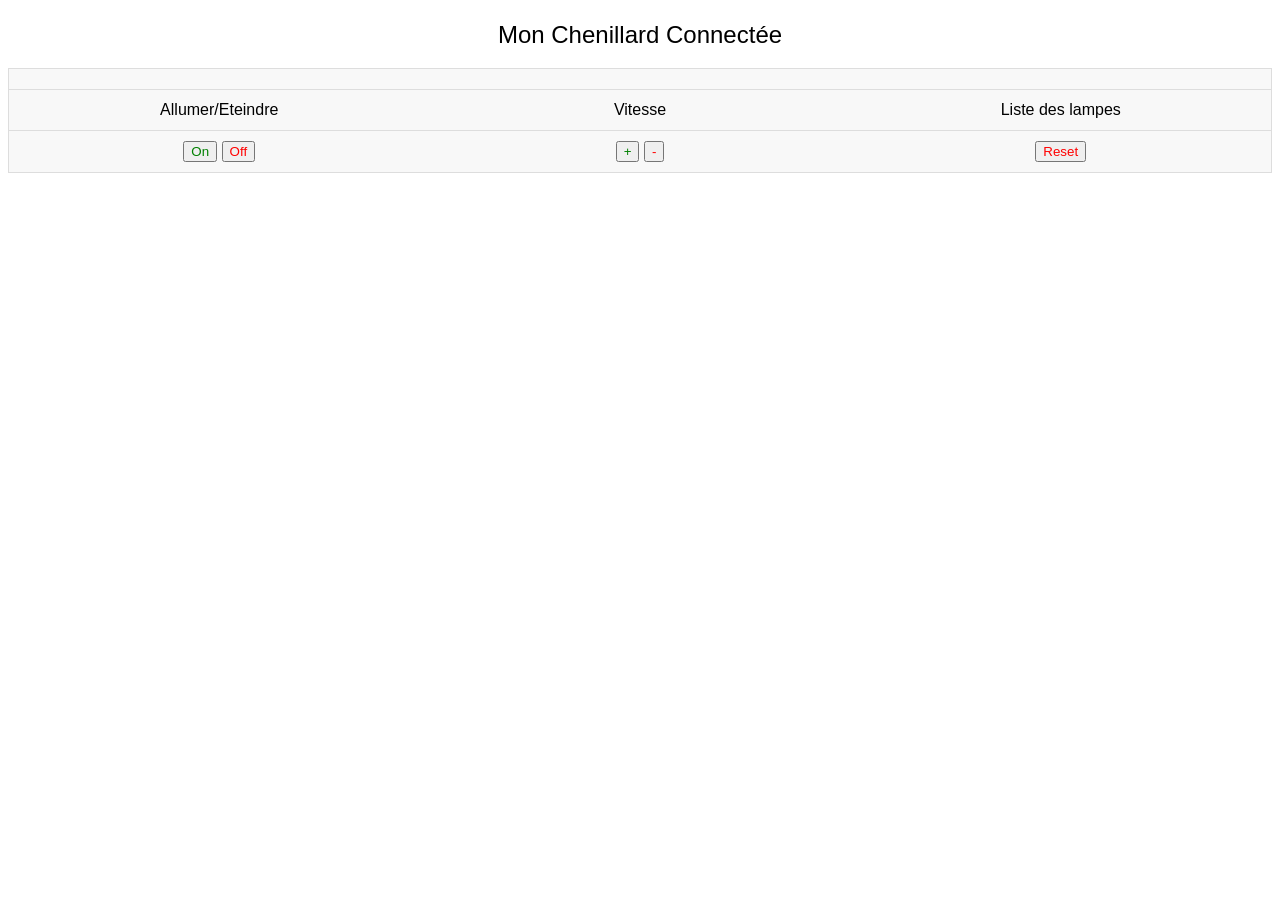
==== rest/page.HTML @ 2f8f1f08 "mix" ====
<!-- index.html -->
    <!DOCTYPE html>
    <html lang="en">
    <head>
      <link type="text/css" rel="stylesheet" href="./thecss.css" />
      <title>Chenillard</title>
    </head>
    <body>

      <table>
      <caption>Mon Chenillard Connect&eacute;e</caption>
      <thead>
        <tr>
       
        </tr>
      </thead>
      <tbody>
        <tr>
          
          <td data-label="Due Date"></td>
          <td data-label="Amount"></td>
          <td data-label="Account"></td>
        </tr>
        <tr>
          
          <td data-label="Due Date">Allumer/Eteindre</td>
          <td data-label="Amount">Vitesse</td>
          <td data-label="Account">Liste des lampes</td>
        </tr>
         <tr>
          
          <td data-label="Due Date">
            <input type="button" id="On-lampe" onclick="allumer()" style="color: green;"value="On" />
            <input type="button" id="Off-site" onclick="eteindre()" style="color: red;" value="Off" />
          </td>
          <td data-label="Amount">
            <input type="button" id="More-light" onclick="moreLight()" style="color: green;"value="+" />
            <input type="button" id="Less-light" onclick="lessLight()" style="color: red;" value="-" />
          </td>
          <td scope="row" data-label="Account">
          <input type="button" id="Reset" onclick="" style="color: red;" value="Reset" />
          </td>

        </tr>
     
      </tbody>
    </table>
    </body>
    </html>
---- rest/thecss.css ----
body {
  font-family: "Open Sans", sans-serif;
  line-height: 1.25;
}

table {
  border: 1px solid #ccc;
  border-collapse: collapse;
  margin: 0;
  padding: 0;
  width: 100%;
  table-layout: fixed;
}

table caption {
  font-size: 1.5em;
  margin: .5em 0 .75em;
}

table tr {
  background-color: #f8f8f8;
  border: 1px solid #ddd;
  padding: .35em;
}

table th,
table td {
  padding: .625em;
  text-align: center;
}

table th {
  font-size: .85em;
  letter-spacing: .1em;
  text-transform: uppercase;
}

@media screen and (max-width: 600px) {
  table {
    border: 0;
  }

  table caption {
    font-size: 1.3em;
  }

  table thead {
    border: none;
    clip: rect(0 0 0 0);
    height: 1px;
    margin: -1px;
    overflow: hidden;
    padding: 0;
    position: absolute;
    width: 1px;
  }

  table tr {
    border-bottom: 3px solid #ddd;
    display: block;
    margin-bottom: .625em;
  }

  table td {
    border-bottom: 1px solid #ddd;
    display: block;
    font-size: .8em;
    text-align: right;
  }

  table td::before {
    /*
    * aria-label has no advantage, it won't be read inside a table
    content: attr(aria-label);
    */
    content: attr(data-label);
    float: left;
    font-weight: bold;
    text-transform: uppercase;
  }

  table td:last-child {
    border-bottom: 0;
  }
}
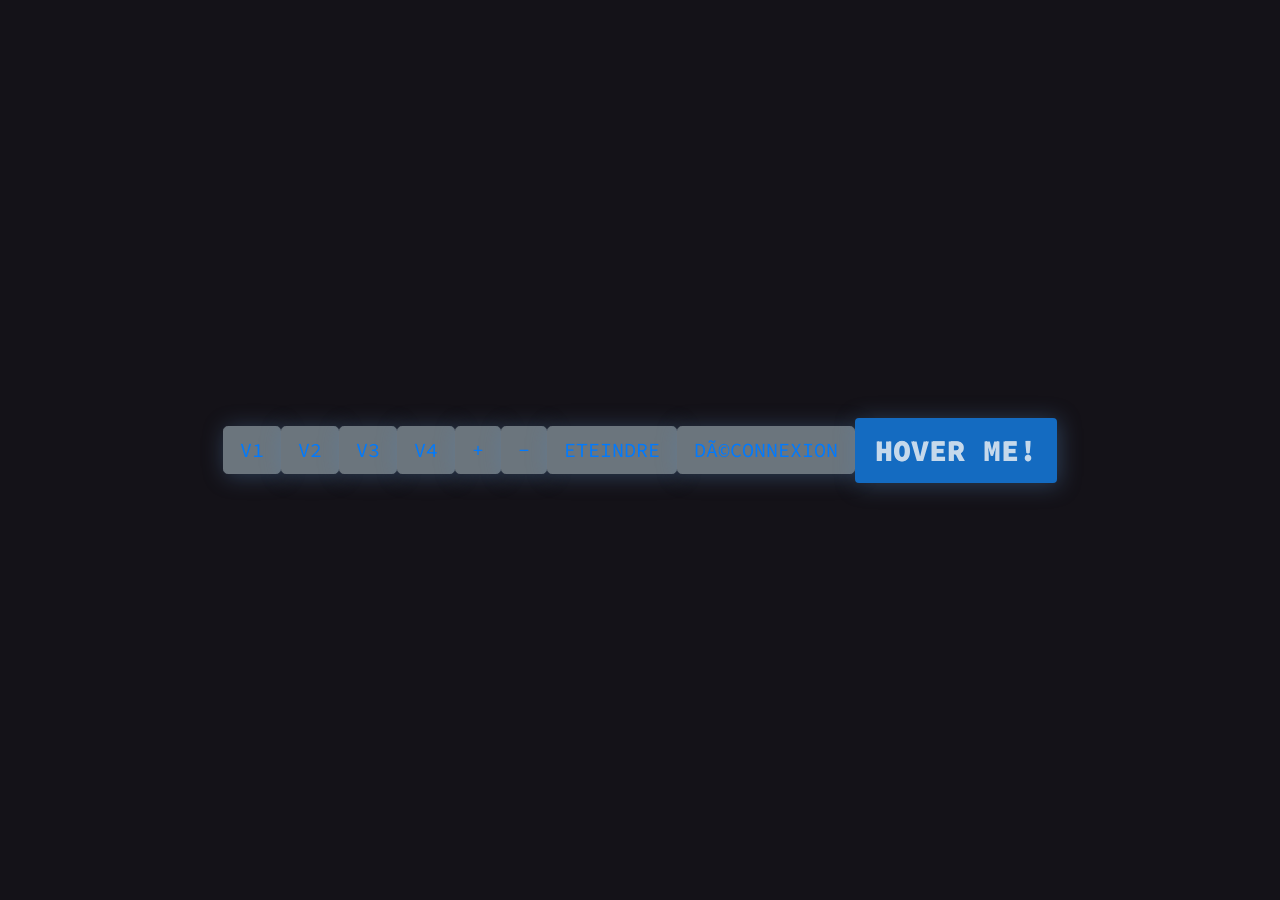
==== commit a344c18f: "add page.html buttons" ====
--- a/rest/page.HTML
+++ b/rest/page.HTML
@@ -1,49 +1,28 @@
-    <!-- index.html -->
-    <!DOCTYPE html>
-    <html lang="en">
-    <head>
-      <link type="text/css" rel="stylesheet" href="./thecss.css" />
-      <title>Chenillard</title>
-    </head>
-    <body>
+<!DOCTYPE html>
+<html>
+<head>
+	<title></title>
+	<link rel="stylesheet" href="https://stackpath.bootstrapcdn.com/bootstrap/4.4.1/css/bootstrap.min.css" integrity="sha384-Vkoo8x4CGsO3+Hhxv8T/Q5PaXtkKtu6ug5TOeNV6gBiFeWPGFN9MuhOf23Q9Ifjh" crossorigin="anonymous">
+	<link rel="stylesheet" href="https://fonts.googleapis.com/css?family=Source+Code+Pro:200,900" >
+	<link rel="stylesheet" href="./style.css" >
 
-      <table>
-      <caption>Mon Chenillard Connect&eacute;e</caption>
-      <thead>
-        <tr>
-       
-        </tr>
-      </thead>
-      <tbody>
-        <tr>
-          
-          <td data-label="Due Date"></td>
-          <td data-label="Amount"></td>
-          <td data-label="Account"></td>
-        </tr>
-        <tr>
-          
-          <td data-label="Due Date">Allumer/Eteindre</td>
-          <td data-label="Amount">Vitesse</td>
-          <td data-label="Account">Liste des lampes</td>
-        </tr>
-         <tr>
-          
-          <td data-label="Due Date">
-            <input type="button" id="On-lampe" onclick="allumer()" style="color: green;"value="On" />
-            <input type="button" id="Off-site" onclick="eteindre()" style="color: red;" value="Off" />
-          </td>
-          <td data-label="Amount">
-            <input type="button" id="More-light" onclick="moreLight()" style="color: green;"value="+" />
-            <input type="button" id="Less-light" onclick="lessLight()" style="color: red;" value="-" />
-          </td>
-          <td scope="row" data-label="Account">
-          <input type="button" id="Reset" onclick="" style="color: red;" value="Reset" />
-          </td>
+</head>
+<body>
+<button type="button" class="btn btn-secondary btn-lg"> <a href="http://localhost:8080/chenillard/chenillardv1"> v1 </a></button>
+<button type="button" class="btn btn-secondary btn-lg"> <a href="http://localhost:8080/chenillard/chenillardv2"> v2 </a></button>
+<button type="button" class="btn btn-secondary btn-lg"> <a href="http://localhost:8080/chenillard/chenillardv3"> v3 </a></button>
+<button type="button" class="btn btn-secondary btn-lg"> <a href="http://localhost:8080/chenillard/chenillardv4"> v4 </a></button>
+<br></br>
+<button type="button" class="btn btn-secondary btn-lg"> <a href="http://localhost:8080/chenillard//vitesseUP"> + </a></button>
+<button type="button" class="btn btn-secondary btn-lg"> <a href="http://localhost:8080/chenillard//vitesseDOWN"> - </a></button>
+<button type="button" class="btn btn-secondary btn-lg"> <a href="http://localhost:8080/chenillard/eteindre"> eteindre </a></button>
+<button type="button" class="btn btn-secondary btn-lg"> <a href="http://localhost:8080/chenillard/logOut"> Déconnexion </a></button>
+<br></br>
 
-        </tr>
-     
-      </tbody>
-    </table>
-    </body>
-    </html>
+<button style="--content: 'Hover me!';">
+  <div class="left"></div>
+    Hover me!
+  <div class="right"></div>
+</button>
+</body>
+</html>
--- a/rest/style.css
+++ b/rest/style.css
@@ -0,0 +1,122 @@
+@import url('https://fonts.googleapis.com/css?family=Source+Code+Pro:200,900');
+
+:root {
+  --text-color: hsla(210, 50%, 85%, 1);
+  --shadow-color: hsla(210, 40%, 52%, .4);
+  --btn-color: hsl(210, 80%, 42%);
+  --bg-color: #141218;
+}
+
+* {
+  box-sizing: border-box;
+}
+
+html, body {
+  width: 100%;
+  height: 100%;
+  display: flex;
+  align-items: center;
+  justify-content: center;
+  background-color: var(--bg-color);
+}
+
+button {
+  position:relative;
+  padding: 10px 20px;  
+  border: none;
+  background: none;
+  cursor: pointer;
+  
+  font-family: "Source Code Pro";
+  font-weight: 900;
+  text-transform: uppercase;
+  font-size: 30px;  
+  color: var(--text-color);
+  
+  background-color: var(--btn-color);
+  box-shadow: var(--shadow-color) 2px 2px 22px;
+  border-radius: 4px; 
+  z-index: 0;  
+  overflow: hidden;   
+}
+
+button:focus {
+  outline-color: transparent;
+  box-shadow: var(--btn-color) 2px 2px 22px;
+}
+
+.right::after, button::after {
+  content: var(--content);
+  display: block;
+  position: absolute;
+  white-space: nowrap;
+  padding: 40px 40px;
+  pointer-events:none;
+}
+
+button::after{
+  font-weight: 200;
+  top: -30px;
+  left: -20px;
+} 
+
+.right, .left {
+  position: absolute;
+  width: 100%;
+  height: 100%;
+  top: 0;
+}
+.right {
+  left: 66%;
+}
+.left {
+  right: 66%;
+}
+.right::after {
+  top: -30px;
+  left: calc(-66% - 20px);
+  
+  background-color: var(--bg-color);
+  color:transparent;
+  transition: transform .4s ease-out;
+  transform: translate(0, -90%) rotate(0deg)
+}
+
+button:hover .right::after {
+  transform: translate(0, -47%) rotate(0deg)
+}
+
+button .right:hover::after {
+  transform: translate(0, -50%) rotate(-7deg)
+}
+
+button .left:hover ~ .right::after {
+  transform: translate(0, -50%) rotate(7deg)
+}
+
+/* bubbles */
+button::before {
+  content: '';
+  pointer-events: none;
+  opacity: .6;
+  background:
+    radial-gradient(circle at 20% 35%,  transparent 0,  transparent 2px, var(--text-color) 3px, var(--text-color) 4px, transparent 4px),
+    radial-gradient(circle at 75% 44%, transparent 0,  transparent 2px, var(--text-color) 3px, var(--text-color) 4px, transparent 4px),
+    radial-gradient(circle at 46% 52%, transparent 0, transparent 4px, var(--text-color) 5px, var(--text-color) 6px, transparent 6px);
+
+  width: 100%;
+  height: 300%;
+  top: 0;
+  left: 0;
+  position: absolute;
+  animation: bubbles 5s linear infinite both;
+}
+
+@keyframes bubbles {
+  from {
+    transform: translate();
+  }
+  to {
+    transform: translate(0, -66.666%);
+  }
+}
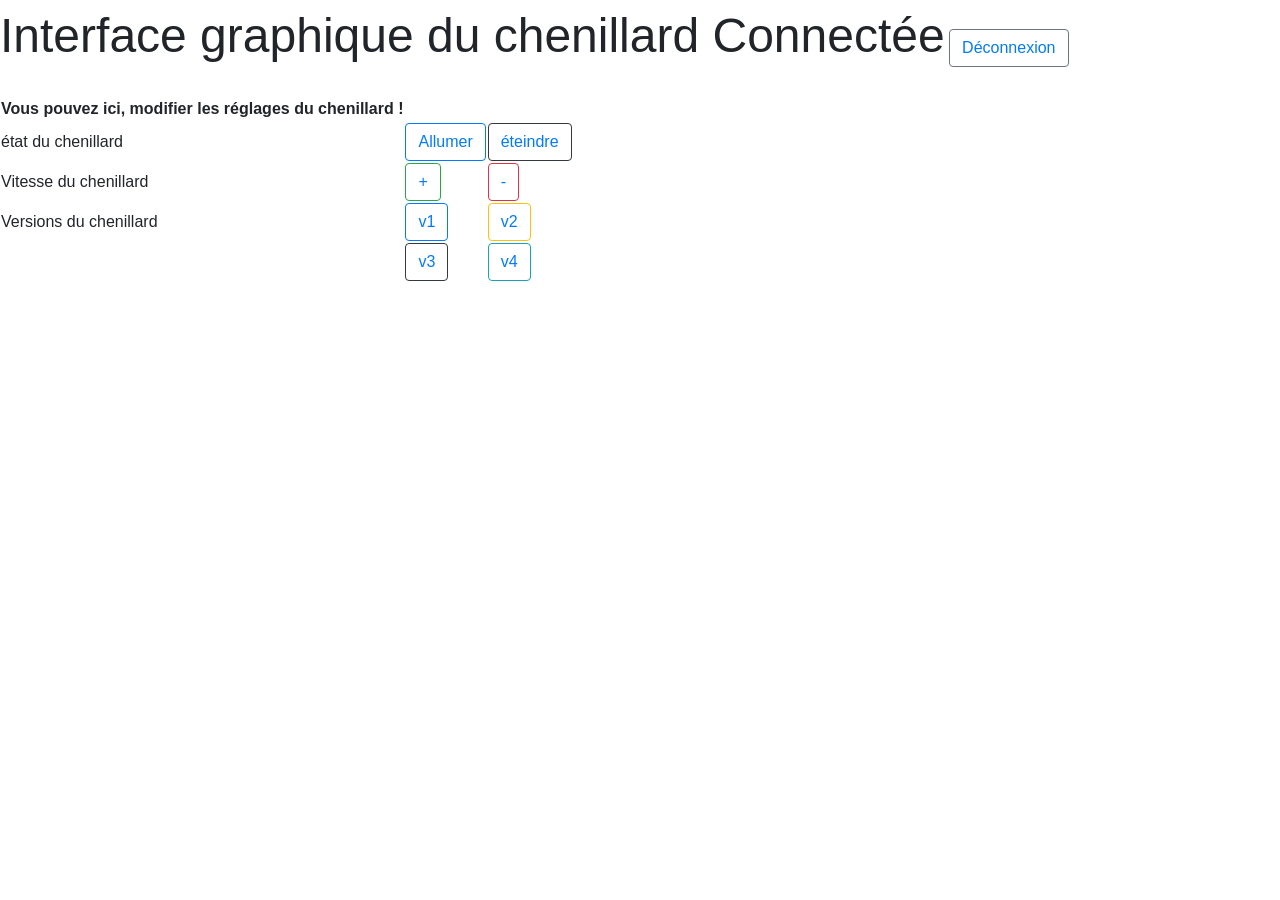
==== commit 2ea86f84: "interface graphique" ====
--- a/rest/page.HTML
+++ b/rest/page.HTML
@@ -1,28 +1,62 @@
 <!DOCTYPE html>
 <html>
 <head>
-	<title></title>
+	<title>Chenillard</title>
 	<link rel="stylesheet" href="https://stackpath.bootstrapcdn.com/bootstrap/4.4.1/css/bootstrap.min.css" integrity="sha384-Vkoo8x4CGsO3+Hhxv8T/Q5PaXtkKtu6ug5TOeNV6gBiFeWPGFN9MuhOf23Q9Ifjh" crossorigin="anonymous">
 	<link rel="stylesheet" href="https://fonts.googleapis.com/css?family=Source+Code+Pro:200,900" >
 	<link rel="stylesheet" href="./style.css" >
-
+<th><Font size="10">Interface graphique du chenillard Connect&eacute;e</Font></th>
 </head>
 <body>
-<button type="button" class="btn btn-secondary btn-lg"> <a href="http://localhost:8080/chenillard/chenillardv1"> v1 </a></button>
-<button type="button" class="btn btn-secondary btn-lg"> <a href="http://localhost:8080/chenillard/chenillardv2"> v2 </a></button>
-<button type="button" class="btn btn-secondary btn-lg"> <a href="http://localhost:8080/chenillard/chenillardv3"> v3 </a></button>
-<button type="button" class="btn btn-secondary btn-lg"> <a href="http://localhost:8080/chenillard/chenillardv4"> v4 </a></button>
+	
+<table>
+	<tbody>
+
+			
+				<th>Vous pouvez ici, modifier les r&eacute;glages du chenillard !</th>
+
+				<button type="button" class="btn btn-outline-secondary" style="color:white"> <a href="http://localhost:8080/chenillard/logOut"> D&eacute;connexion </a></button> </td>
+			
+
+
+			<tr>
+	<td>&eacute;tat du chenillard</td>
+<td>
+<button type="button" class="btn btn-outline-primary" style="color:white"> <a href="http://localhost:8080/chenillard/allumer"> Allumer </a></button> </td>
+	<td>
+<button type="button" class="btn btn-outline-dark"> <a href="http://localhost:8080/chenillard/eteindre"> &eacute;teindre </a></button> </td>
+<td>
+</tr>
+
+<tr>
+<td>Vitesse du chenillard</td>
+<td>
+<button type="button" class="btn btn-outline-success"> <a href="http://localhost:8080/chenillard//vitesseUP"> + </a></button> </td>
+<td>
+<button type="button" class="btn btn-outline-danger"> <a href="http://localhost:8080/chenillard//vitesseDOWN"> - </a></button> </td>
+</tr>
+<tr></tr>
+
+			<tr>
+				<td>Versions du chenillard</td>
+			<td> <button type="button" class="btn btn-outline-primary" > <a href="http://localhost:8080/chenillard/chenillardv1"> v1 </a></button> </td>
+<td>
+<button type="button" class="btn btn-outline-warning"> <a href="http://localhost:8080/chenillard/chenillardv2"> v2 </a></button></td>
+</tr>
+<tr>
+	<td></td>
+<td>
+<button type="button" class="btn btn-outline-dark"> <a href="http://localhost:8080/chenillard/chenillardv3"> v3 </a></button></td>
+<td>
+<button type="button" class="btn btn-outline-info"> <a href="http://localhost:8080/chenillard/chenillardv4"> v4 </a></button></td>
 <br></br>
-<button type="button" class="btn btn-secondary btn-lg"> <a href="http://localhost:8080/chenillard//vitesseUP"> + </a></button>
-<button type="button" class="btn btn-secondary btn-lg"> <a href="http://localhost:8080/chenillard//vitesseDOWN"> - </a></button>
-<button type="button" class="btn btn-secondary btn-lg"> <a href="http://localhost:8080/chenillard/eteindre"> eteindre </a></button>
-<button type="button" class="btn btn-secondary btn-lg"> <a href="http://localhost:8080/chenillard/logOut"> Déconnexion </a></button>
-<br></br>
+</tr>
+<tr>
+</tr>
 
-<button style="--content: 'Hover me!';">
-  <div class="left"></div>
-    Hover me!
-  <div class="right"></div>
-</button>
+
+
+</tbody>
+</table>
 </body>
 </html>
--- a/rest/style.css
+++ b/rest/style.css
@@ -1,4 +1,4 @@
-@import url('https://fonts.googleapis.com/css?family=Source+Code+Pro:200,900');
+/*@import url('https://fonts.googleapis.com/css?family=Source+Code+Pro:200,900');
 
 :root {
   --text-color: hsla(210, 50%, 85%, 1);
@@ -93,8 +93,9 @@
 button .left:hover ~ .right::after {
   transform: translate(0, -50%) rotate(7deg)
 }
-
+*/
 /* bubbles */
+/*
 button::before {
   content: '';
   pointer-events: none;
@@ -119,4 +120,5 @@
   to {
     transform: translate(0, -66.666%);
   }
-}+}
+*/
